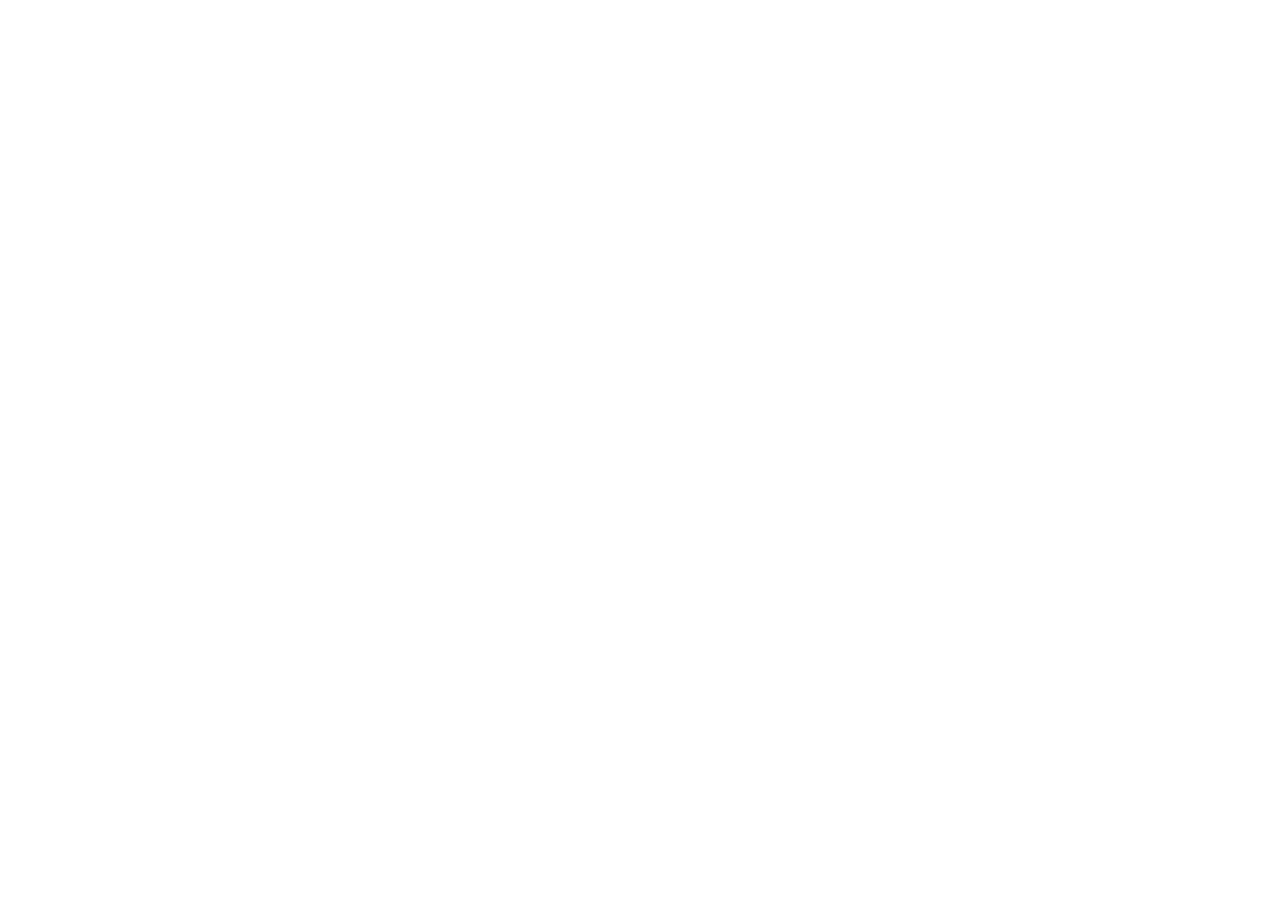
==== faq_bot/crm/static/index.html @ d658f139 "Интерфейс оператора: очередь, чат, обучение, аналитика, демо-клиент Три файла без сборки и внешних C" ====
<!doctype html>
<html lang="ru">
<head>
<meta charset="utf-8">
<meta name="viewport" content="width=device-width, initial-scale=1, viewport-fit=cover">
<meta name="color-scheme" content="light dark">
<title>INAI Mobile · CRM</title>
<link rel="icon" href="data:image/svg+xml,%3Csvg xmlns='http://www.w3.org/2000/svg' viewBox='0 0 32 32'%3E%3Crect width='32' height='32' rx='9' fill='%234f46e5'/%3E%3Cpath d='M9 11.5A3.5 3.5 0 0 1 12.5 8h7A3.5 3.5 0 0 1 23 11.5v5a3.5 3.5 0 0 1-3.5 3.5H15l-4.5 4v-4.2A3.5 3.5 0 0 1 9 16.5z' fill='%23fff'/%3E%3C/svg%3E">
<link rel="stylesheet" href="/static/app.css">
<script src="/static/app.js" defer></script>
</head>
<body>
<svg width="0" height="0" class="sprite" aria-hidden="true">
  <symbol id="i-chat" viewBox="0 0 24 24"><path d="M4 6.5A2.5 2.5 0 0 1 6.5 4h11A2.5 2.5 0 0 1 20 6.5v8a2.5 2.5 0 0 1-2.5 2.5H10l-4.2 3.4c-.5.4-1.3 0-1.3-.6V17A2.5 2.5 0 0 1 4 14.5z" fill="none" stroke="currentColor" stroke-width="1.8" stroke-linejoin="round"/></symbol>
  <symbol id="i-learn" viewBox="0 0 24 24"><path d="M12 4 2.5 9 12 14l9.5-5z M6 11.2V16c0 1.4 2.7 3 6 3s6-1.6 6-3v-4.8 M21.5 9v5" fill="none" stroke="currentColor" stroke-width="1.8" stroke-linecap="round" stroke-linejoin="round"/></symbol>
  <symbol id="i-chart" viewBox="0 0 24 24"><path d="M4 20h16 M7 16v-5 M12 16V6 M17 16v-8" fill="none" stroke="currentColor" stroke-width="1.8" stroke-linecap="round"/></symbol>
  <symbol id="i-phone" viewBox="0 0 24 24"><rect x="6.5" y="2.5" width="11" height="19" rx="2.5" fill="none" stroke="currentColor" stroke-width="1.8"/><path d="M10.5 18.5h3" stroke="currentColor" stroke-width="1.8" stroke-linecap="round"/></symbol>
  <symbol id="i-moon" viewBox="0 0 24 24"><path d="M20 14.5A8 8 0 1 1 9.5 4a6.5 6.5 0 0 0 10.5 10.5z" fill="none" stroke="currentColor" stroke-width="1.8" stroke-linejoin="round"/></symbol>
  <symbol id="i-sun" viewBox="0 0 24 24"><circle cx="12" cy="12" r="4" fill="none" stroke="currentColor" stroke-width="1.8"/><path d="M12 2.5v2 M12 19.5v2 M2.5 12h2 M19.5 12h2 M5.3 5.3l1.4 1.4 M17.3 17.3l1.4 1.4 M5.3 18.7l1.4-1.4 M17.3 6.7l1.4-1.4" stroke="currentColor" stroke-width="1.8" stroke-linecap="round"/></symbol>
  <symbol id="i-logout" viewBox="0 0 24 24"><path d="M14 4h3.5A2.5 2.5 0 0 1 20 6.5v11a2.5 2.5 0 0 1-2.5 2.5H14 M10 8l-4 4 4 4 M6 12h9" fill="none" stroke="currentColor" stroke-width="1.8" stroke-linecap="round" stroke-linejoin="round"/></symbol>
  <symbol id="i-search" viewBox="0 0 24 24"><circle cx="11" cy="11" r="6.5" fill="none" stroke="currentColor" stroke-width="1.8"/><path d="m16 16 4 4" stroke="currentColor" stroke-width="1.8" stroke-linecap="round"/></symbol>
  <symbol id="i-send" viewBox="0 0 24 24"><path d="M4.5 12 3 4.8c-.2-.8.7-1.5 1.4-1.1l15.8 7.4c.7.4.7 1.4 0 1.8L4.4 20.3c-.7.4-1.6-.3-1.4-1.1z M4.5 12H11" fill="none" stroke="currentColor" stroke-width="1.8" stroke-linejoin="round" stroke-linecap="round"/></symbol>
  <symbol id="i-bot" viewBox="0 0 24 24"><rect x="4.5" y="8" width="15" height="11" rx="3" fill="none" stroke="currentColor" stroke-width="1.8"/><path d="M12 4.5V8 M9.5 13h.01 M14.5 13h.01 M2.5 13v2 M21.5 13v2" stroke="currentColor" stroke-width="2.2" stroke-linecap="round"/></symbol>
  <symbol id="i-user" viewBox="0 0 24 24"><circle cx="12" cy="8.5" r="3.8" fill="none" stroke="currentColor" stroke-width="1.8"/><path d="M4.5 20c.8-3.6 3.9-5.5 7.5-5.5s6.7 1.9 7.5 5.5" fill="none" stroke="currentColor" stroke-width="1.8" stroke-linecap="round"/></symbol>
  <symbol id="i-hand" viewBox="0 0 24 24"><path d="M8 12V6.5a1.5 1.5 0 0 1 3 0V11 M11 10.5V5a1.5 1.5 0 0 1 3 0v5.5 M14 10.5V6.5a1.5 1.5 0 0 1 3 0V14a6 6 0 0 1-6 6h-.6a5 5 0 0 1-4-2l-2.7-3.6a1.5 1.5 0 0 1 2.3-1.9L8 14" fill="none" stroke="currentColor" stroke-width="1.8" stroke-linecap="round" stroke-linejoin="round"/></symbol>
  <symbol id="i-back" viewBox="0 0 24 24"><path d="M15 5 8 12l7 7" fill="none" stroke="currentColor" stroke-width="2" stroke-linecap="round" stroke-linejoin="round"/></symbol>
  <symbol id="i-book" viewBox="0 0 24 24"><path d="M5 4.5h10.5A3.5 3.5 0 0 1 19 8v11.5H8.5A3.5 3.5 0 0 1 5 16z M5 16a3.5 3.5 0 0 1 3.5-3.5H19" fill="none" stroke="currentColor" stroke-width="1.8" stroke-linejoin="round"/></symbol>
  <symbol id="i-spark" viewBox="0 0 24 24"><path d="M12 3.5 13.8 9a2 2 0 0 0 1.2 1.2l5.5 1.8-5.5 1.8a2 2 0 0 0-1.2 1.2L12 20.5 10.2 15A2 2 0 0 0 9 13.8L3.5 12 9 10.2A2 2 0 0 0 10.2 9z" fill="none" stroke="currentColor" stroke-width="1.8" stroke-linejoin="round"/></symbol>
  <symbol id="i-check" viewBox="0 0 24 24"><path d="m5 12.5 4.5 4.5L19 7.5" fill="none" stroke="currentColor" stroke-width="2" stroke-linecap="round" stroke-linejoin="round"/></symbol>
  <symbol id="i-x" viewBox="0 0 24 24"><path d="M6 6l12 12 M18 6 6 18" stroke="currentColor" stroke-width="2" stroke-linecap="round"/></symbol>
  <symbol id="i-plus" viewBox="0 0 24 24"><path d="M12 5v14 M5 12h14" stroke="currentColor" stroke-width="2" stroke-linecap="round"/></symbol>
  <symbol id="i-clock" viewBox="0 0 24 24"><circle cx="12" cy="12" r="8.5" fill="none" stroke="currentColor" stroke-width="1.8"/><path d="M12 7.5V12l3 2" fill="none" stroke="currentColor" stroke-width="1.8" stroke-linecap="round"/></symbol>
  <symbol id="i-info" viewBox="0 0 24 24"><circle cx="12" cy="12" r="8.5" fill="none" stroke="currentColor" stroke-width="1.8"/><path d="M12 11v5 M12 8h.01" stroke="currentColor" stroke-width="2" stroke-linecap="round"/></symbol>
  <symbol id="i-download" viewBox="0 0 24 24"><path d="M12 4v11 M7.5 10.5 12 15l4.5-4.5 M5 19.5h14" fill="none" stroke="currentColor" stroke-width="1.8" stroke-linecap="round" stroke-linejoin="round"/></symbol>
  <symbol id="i-chevron" viewBox="0 0 24 24"><path d="m8 10 4 4 4-4" fill="none" stroke="currentColor" stroke-width="2" stroke-linecap="round" stroke-linejoin="round"/></symbol>
</svg>

<div id="login" class="login" hidden>
  <form class="login-card" id="login-form" autocomplete="on">
    <div class="brand-mark"><svg><use href="#i-chat"/></svg></div>
    <h1>INAI Mobile · CRM</h1>
    <p class="muted">Рабочее место оператора поддержки</p>
    <label>Имя оператора<input name="name" required maxlength="40" autocomplete="username" placeholder="например, Айгуль"></label>
    <label>Пароль<input name="password" type="password" required autocomplete="current-password" placeholder="CRM_PASSWORD"></label>
    <p class="login-error" id="login-error" role="alert"></p>
    <button class="btn primary wide" type="submit">Войти</button>
  </form>
</div>

<div id="app" class="app" hidden>
  <nav class="rail" aria-label="Разделы">
    <div class="brand-mark small" title="INAI Mobile"><svg><use href="#i-chat"/></svg></div>
    <button class="rail-btn" data-view="chats" title="Диалоги"><svg><use href="#i-chat"/></svg><span>Диалоги</span><i class="rail-badge" id="badge-waiting" hidden></i></button>
    <button class="rail-btn" data-view="learning" title="Обучение бота"><svg><use href="#i-learn"/></svg><span>Обучение</span><i class="rail-badge soft" id="badge-queue" hidden></i></button>
    <button class="rail-btn" data-view="analytics" title="Аналитика"><svg><use href="#i-chart"/></svg><span>Аналитика</span></button>
    <div class="rail-spacer"></div>
    <button class="rail-btn" id="demo-open" title="Демо-клиент: написать боту от имени абонента"><svg><use href="#i-phone"/></svg><span>Демо</span></button>
    <button class="rail-btn" id="theme-toggle" title="Тема"><svg><use href="#i-moon"/></svg><span>Тема</span></button>
    <button class="rail-btn" id="logout" title="Выйти"><svg><use href="#i-logout"/></svg><span>Выход</span></button>
  </nav>

  <section class="view view-chats" data-pane="chats">
    <aside class="list-pane">
      <header class="list-head">
        <div class="list-title">
          <h2>Диалоги</h2>
          <span class="me" id="me-name"></span>
        </div>
        <label class="search"><svg><use href="#i-search"/></svg><input id="search" type="search" placeholder="Поиск по имени и тексту" autocomplete="off"></label>
        <div class="chips" id="filters" role="tablist">
          <button class="chip active" data-filter="all">Все</button>
          <button class="chip" data-filter="mine">Мои</button>
          <button class="chip" data-filter="ky">KY</button>
          <button class="chip" data-filter="ru">RU</button>
        </div>
      </header>
      <div class="list" id="conv-list"></div>
    </aside>

    <main class="chat-pane" id="chat-pane">
      <div class="empty-state" id="chat-empty">
        <div class="empty-art"><svg><use href="#i-chat"/></svg></div>
        <h3>Выберите диалог</h3>
        <p class="muted">Сверху очереди — те, кто ждёт дольше всех. Новые сообщения их не вытесняют.</p>
        <button class="btn ghost" id="empty-demo"><svg><use href="#i-phone"/></svg>Написать боту как абонент</button>
      </div>
      <div class="chat" id="chat" hidden>
        <header class="chat-head">
          <button class="icon-btn only-mobile" id="chat-back" aria-label="Назад"><svg><use href="#i-back"/></svg></button>
          <span class="avatar lg" id="chat-avatar"></span>
          <div class="chat-who">
            <div class="chat-name"><span id="chat-name"></span><span class="lang" id="chat-lang"></span><span class="src" id="chat-src"></span></div>
            <div class="chat-status" id="chat-status"></div>
          </div>
          <div class="chat-actions">
            <button class="btn primary" id="btn-take"><svg><use href="#i-hand"/></svg><span>Перехватить</span></button>
            <button class="btn ghost" id="btn-release"><svg><use href="#i-bot"/></svg><span>Вернуть боту</span></button>
            <button class="icon-btn" id="btn-info" aria-label="Карточка абонента"><svg><use href="#i-info"/></svg></button>
          </div>
        </header>
        <div class="messages" id="messages" aria-live="polite"></div>
        <footer class="composer" id="composer">
          <div class="composer-note" id="composer-note"></div>
          <div class="composer-box">
            <button class="icon-btn" id="btn-faq" title="Вставить ответ из базы"><svg><use href="#i-book"/></svg></button>
            <textarea id="reply" rows="1" maxlength="4000" placeholder="Ответ абоненту… Enter — отправить, Shift+Enter — перенос"></textarea>
            <button class="send" id="btn-send" aria-label="Отправить"><svg><use href="#i-send"/></svg></button>
          </div>
          <label class="propose"><input type="checkbox" id="propose"> Предложить этот ответ в базу знаний <span class="muted">— уйдёт на проверку старшему, в бота сам не попадёт</span></label>
        </footer>
      </div>
    </main>

    <aside class="info-pane" id="info-pane" hidden></aside>
  </section>

  <section class="view view-learning" data-pane="learning" hidden>
    <header class="page-head">
      <div>
        <h2>Обучение бота</h2>
        <p class="muted">Отметьте тему у реплики, которую бот не понял. Фраза проверяется на открытом наборе: если точность упадёт, она не примется. Бот учится формулировкам, факты берутся только из faq.json.</p>
      </div>
      <a class="btn ghost" href="/api/proposals/export" download><svg><use href="#i-download"/></svg>Выгрузить</a>
    </header>
    <div class="learn-grid">
      <section class="card">
        <header class="card-head"><h3>Бот не понял</h3><span class="count" id="queue-count">0</span></header>
        <div class="queue" id="queue"></div>
      </section>
      <div class="learn-side">
        <section class="card">
          <header class="card-head"><h3>Выучено</h3><span class="count" id="learned-count">0</span></header>
          <div class="learned" id="learned"></div>
        </section>
        <section class="card">
          <header class="card-head"><h3>Предложения в базу</h3><span class="count" id="proposals-count">0</span></header>
          <div class="proposals" id="proposals"></div>
        </section>
      </div>
    </div>
  </section>

  <section class="view view-analytics" data-pane="analytics" hidden>
    <header class="page-head">
      <div>
        <h2>Аналитика</h2>
        <p class="muted">Последние 24 часа. Хранится в базе CRM и не теряется при перезапуске бота.</p>
      </div>
    </header>
    <div class="kpis" id="kpis"></div>
    <div class="charts">
      <section class="card wide"><header class="card-head"><h3>Реплики абонентов по часам</h3></header><div class="hours" id="chart-hours"></div></section>
      <section class="card"><header class="card-head"><h3>Темы</h3></header><div class="bars" id="chart-topics"></div></section>
      <section class="card"><header class="card-head"><h3>Почему звали оператора</h3></header><div class="bars" id="chart-reasons"></div></section>
      <section class="card"><header class="card-head"><h3>Языки</h3></header><div class="split" id="chart-langs"></div></section>
      <section class="card"><header class="card-head"><h3>Операторы</h3></header><div class="ops" id="chart-ops"></div></section>
    </div>
  </section>
</div>

<aside class="demo" id="demo" hidden aria-label="Демо-клиент">
  <header class="demo-head">
    <div><b>Демо-клиент</b><span class="muted" id="demo-name"></span></div>
    <button class="icon-btn" id="demo-new" title="Новый абонент"><svg><use href="#i-plus"/></svg></button>
    <button class="icon-btn" id="demo-close" title="Закрыть"><svg><use href="#i-x"/></svg></button>
  </header>
  <div class="demo-screen" id="demo-screen"></div>
  <form class="demo-input" id="demo-form">
    <input id="demo-text" autocomplete="off" maxlength="1000" placeholder="Сообщение от абонента…">
    <button class="send small" aria-label="Отправить"><svg><use href="#i-send"/></svg></button>
  </form>
  <div class="demo-hints" id="demo-hints"></div>
</aside>

<div class="popover" id="popover" hidden></div>
<div class="toasts" id="toasts" aria-live="polite"></div>
</body>
</html>
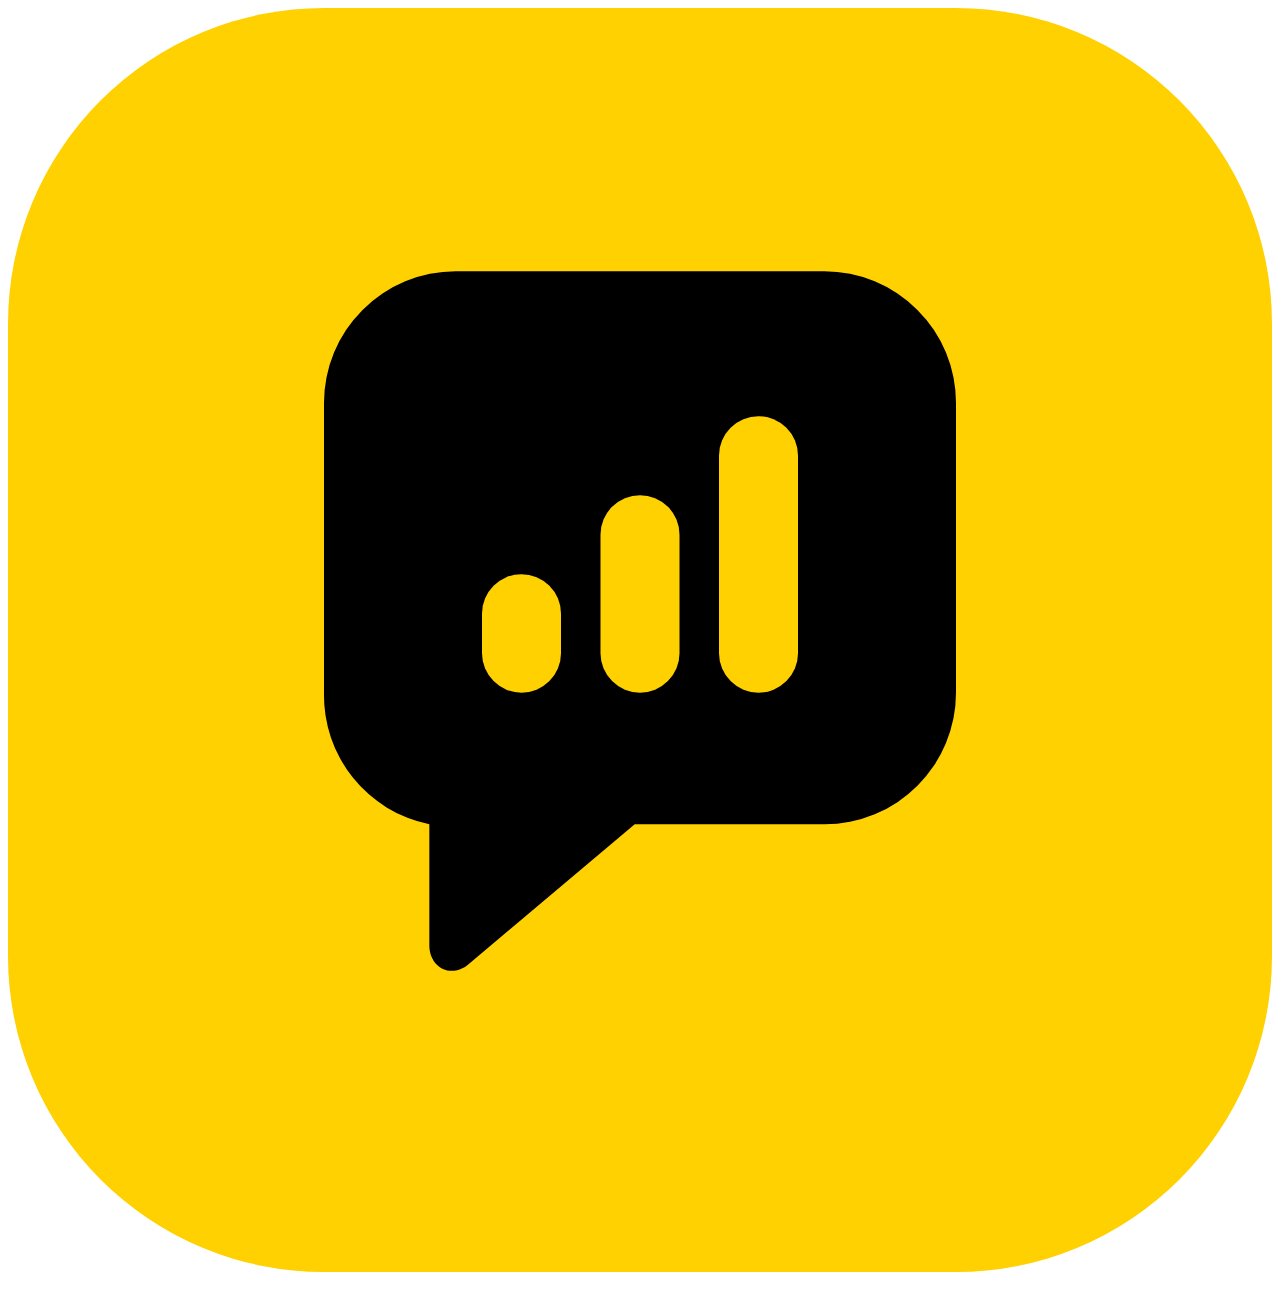
==== commit b58ac033: "CRM: роли администратора и оператора, своя графика, прелоадер Роли. Вместо общего пароля у каждого с" ====
--- a/faq_bot/crm/static/index.html
+++ b/faq_bot/crm/static/index.html
@@ -4,13 +4,32 @@
 <meta charset="utf-8">
 <meta name="viewport" content="width=device-width, initial-scale=1, viewport-fit=cover">
 <meta name="color-scheme" content="light dark">
+<meta name="theme-color" content="#f5f5f7">
 <title>INAI Mobile · CRM</title>
-<link rel="icon" href="data:image/svg+xml,%3Csvg xmlns='http://www.w3.org/2000/svg' viewBox='0 0 32 32'%3E%3Crect width='32' height='32' rx='9' fill='%234f46e5'/%3E%3Cpath d='M9 11.5A3.5 3.5 0 0 1 12.5 8h7A3.5 3.5 0 0 1 23 11.5v5a3.5 3.5 0 0 1-3.5 3.5H15l-4.5 4v-4.2A3.5 3.5 0 0 1 9 16.5z' fill='%23fff'/%3E%3C/svg%3E">
+<link rel="icon" href="data:image/svg+xml,%3Csvg xmlns='http://www.w3.org/2000/svg' viewBox='0 0 32 32'%3E%3Crect width='32' height='32' rx='9' fill='%23FFD100'/%3E%3Cpath d='M8 10a3.3 3.3 0 0 1 3.3-3.3h9.4A3.3 3.3 0 0 1 24 10v7.3a3.3 3.3 0 0 1-3.3 3.3h-4.8l-4.2 3.6c-.5.4-1 0-1-.5v-3.1A3.3 3.3 0 0 1 8 17.3z' fill='%23000'/%3E%3Crect x='12' y='14.3' width='2' height='3' rx='1' fill='%23FFD100'/%3E%3Crect x='15' y='12.3' width='2' height='5' rx='1' fill='%23FFD100'/%3E%3Crect x='18' y='10.3' width='2' height='7' rx='1' fill='%23FFD100'/%3E%3C/svg%3E">
 <link rel="stylesheet" href="/static/app.css">
 <script src="/static/app.js" defer></script>
 </head>
 <body>
+<div class="preloader" id="preloader" aria-label="Загрузка" role="status">
+  <img id="preloader-img" src="/static/bee.gif" alt="" hidden>
+  <svg class="preloader-mark" id="preloader-mark" viewBox="0 0 48 48" aria-hidden="true">
+    <rect width="48" height="48" rx="12" fill="#FFD100"/>
+    <path d="M12 15a5 5 0 0 1 5-5h14a5 5 0 0 1 5 5v11a5 5 0 0 1-5 5h-7.2l-6.3 5.3c-.7.6-1.5.1-1.5-.7V31A5 5 0 0 1 12 26z" fill="#000"/>
+    <rect class="b1" x="18" y="21.5" width="3" height="4.5" rx="1.5" fill="#FFD100"/>
+    <rect class="b2" x="22.5" y="18.5" width="3" height="7.5" rx="1.5" fill="#FFD100"/>
+    <rect class="b3" x="27" y="15.5" width="3" height="10.5" rx="1.5" fill="#FFD100"/>
+  </svg>
+</div>
+
 <svg width="0" height="0" class="sprite" aria-hidden="true">
+  <symbol id="logo" viewBox="0 0 48 48"><rect width="48" height="48" rx="12" fill="#FFD100"/><path d="M12 15a5 5 0 0 1 5-5h14a5 5 0 0 1 5 5v11a5 5 0 0 1-5 5h-7.2l-6.3 5.3c-.7.6-1.5.1-1.5-.7V31A5 5 0 0 1 12 26z" fill="#000"/><rect x="18" y="21.5" width="3" height="4.5" rx="1.5" fill="#FFD100"/><rect x="22.5" y="18.5" width="3" height="7.5" rx="1.5" fill="#FFD100"/><rect x="27" y="15.5" width="3" height="10.5" rx="1.5" fill="#FFD100"/></symbol>
+  <symbol id="ill-chats" viewBox="0 0 160 120"><path d="M30 30a10 10 0 0 1 10-10h50a10 10 0 0 1 10 10v26a10 10 0 0 1-10 10H58l-14 11v-11h-4a10 10 0 0 1-10-10z" fill="none" stroke="currentColor" stroke-width="2.5" stroke-linejoin="round"/><path d="M62 54a10 10 0 0 1 10-10h48a10 10 0 0 1 10 10v24a10 10 0 0 1-10 10h-4v11l-14-11H72a10 10 0 0 1-10-10z"/><circle cx="82" cy="66" r="4" fill="currentColor"/><circle cx="96" cy="66" r="4" fill="currentColor"/><circle cx="110" cy="66" r="4" fill="currentColor"/><path d="M44 36h36 M44 46h24" stroke="currentColor" stroke-width="2.5" stroke-linecap="round"/></symbol>
+  <symbol id="ill-done" viewBox="0 0 160 120"><rect x="38" y="26" width="72" height="80" rx="10" fill="none" stroke="currentColor" stroke-width="2.5"/><rect x="48" y="16" width="72" height="80" rx="10" fill="none" stroke="currentColor" stroke-width="2.5" opacity=".45"/><path d="M52 50h30 M52 62h44 M52 74h22" stroke="currentColor" stroke-width="2.5" stroke-linecap="round"/><circle cx="108" cy="86" r="18"/><path d="m99 86 6 6 12-12" fill="none" stroke="#000" stroke-width="3.5" stroke-linecap="round" stroke-linejoin="round"/></symbol>
+  <symbol id="ill-learn" viewBox="0 0 160 120"><path d="M80 34c-12-8-30-10-46-6v62c16-4 34-2 46 6 12-8 30-10 46-6V28c-16-4-34-2-46 6z" fill="none" stroke="currentColor" stroke-width="2.5" stroke-linejoin="round"/><path d="M80 34v62" stroke="currentColor" stroke-width="2.5"/><path d="M96 26v30l8-6 8 6V24"/><path d="M44 48c10-2 20-1 28 3 M44 60c10-2 20-1 28 3 M44 72c10-2 20-1 28 3" fill="none" stroke="currentColor" stroke-width="2.5" stroke-linecap="round" opacity=".55"/></symbol>
+  <symbol id="ill-propose" viewBox="0 0 160 120"><path d="M46 18h46l22 22v62a8 8 0 0 1-8 8H46a8 8 0 0 1-8-8V26a8 8 0 0 1 8-8z" fill="none" stroke="currentColor" stroke-width="2.5" stroke-linejoin="round"/><path d="M92 18v22h22" fill="none" stroke="currentColor" stroke-width="2.5" stroke-linejoin="round"/><path d="M52 54h40 M52 66h30" stroke="currentColor" stroke-width="2.5" stroke-linecap="round"/><path d="m88 96 34-34a6 6 0 0 1 8.5 8.5l-34 34L84 108z"/><path d="m118 66 8.5 8.5" stroke="#000" stroke-width="2.5"/></symbol>
+  <symbol id="ill-chart" viewBox="0 0 160 120"><path d="M30 20v80h104" fill="none" stroke="currentColor" stroke-width="2.5" stroke-linecap="round" stroke-linejoin="round"/><rect x="44" y="64" width="14" height="28" rx="3" fill="none" stroke="currentColor" stroke-width="2.5" stroke-dasharray="5 4"/><rect x="68" y="48" width="14" height="44" rx="3" fill="none" stroke="currentColor" stroke-width="2.5" stroke-dasharray="5 4"/><rect x="92" y="34" width="14" height="58" rx="3"/><rect x="116" y="56" width="14" height="36" rx="3" fill="none" stroke="currentColor" stroke-width="2.5" stroke-dasharray="5 4"/></symbol>
+  <symbol id="ill-desk" viewBox="0 0 200 150"><rect x="62" y="10" width="76" height="132" rx="16" fill="none" stroke="currentColor" stroke-width="3"/><path d="M90 20h20" stroke="currentColor" stroke-width="3" stroke-linecap="round"/><rect x="72" y="36" width="44" height="16" rx="8" fill="none" stroke="currentColor" stroke-width="2.5"/><rect x="86" y="60" width="42" height="16" rx="8"/><rect x="72" y="84" width="52" height="16" rx="8" fill="currentColor" opacity=".9"/><rect x="72" y="108" width="32" height="16" rx="8" fill="none" stroke="currentColor" stroke-width="2.5"/><path d="M18 64a12 12 0 0 1 12-12h20 M182 94a12 12 0 0 1-12 12h-20" fill="none" stroke="currentColor" stroke-width="2.5" stroke-linecap="round" opacity=".45"/><circle cx="34" cy="86" r="10"/><path d="M28 110c2-7 10-10 12-10s10 3 12 10" fill="none" stroke="currentColor" stroke-width="2.5" stroke-linecap="round"/><circle cx="166" cy="50" r="10" fill="none" stroke="currentColor" stroke-width="2.5"/><path d="M154 76c2-7 10-10 12-10s10 3 12 10" fill="none" stroke="currentColor" stroke-width="2.5" stroke-linecap="round"/></symbol>
   <symbol id="i-chat" viewBox="0 0 24 24"><path d="M4 6.5A2.5 2.5 0 0 1 6.5 4h11A2.5 2.5 0 0 1 20 6.5v8a2.5 2.5 0 0 1-2.5 2.5H10l-4.2 3.4c-.5.4-1.3 0-1.3-.6V17A2.5 2.5 0 0 1 4 14.5z" fill="none" stroke="currentColor" stroke-width="1.8" stroke-linejoin="round"/></symbol>
   <symbol id="i-learn" viewBox="0 0 24 24"><path d="M12 4 2.5 9 12 14l9.5-5z M6 11.2V16c0 1.4 2.7 3 6 3s6-1.6 6-3v-4.8 M21.5 9v5" fill="none" stroke="currentColor" stroke-width="1.8" stroke-linecap="round" stroke-linejoin="round"/></symbol>
   <symbol id="i-chart" viewBox="0 0 24 24"><path d="M4 20h16 M7 16v-5 M12 16V6 M17 16v-8" fill="none" stroke="currentColor" stroke-width="1.8" stroke-linecap="round"/></symbol>
@@ -25,23 +44,25 @@
   <symbol id="i-hand" viewBox="0 0 24 24"><path d="M8 12V6.5a1.5 1.5 0 0 1 3 0V11 M11 10.5V5a1.5 1.5 0 0 1 3 0v5.5 M14 10.5V6.5a1.5 1.5 0 0 1 3 0V14a6 6 0 0 1-6 6h-.6a5 5 0 0 1-4-2l-2.7-3.6a1.5 1.5 0 0 1 2.3-1.9L8 14" fill="none" stroke="currentColor" stroke-width="1.8" stroke-linecap="round" stroke-linejoin="round"/></symbol>
   <symbol id="i-back" viewBox="0 0 24 24"><path d="M15 5 8 12l7 7" fill="none" stroke="currentColor" stroke-width="2" stroke-linecap="round" stroke-linejoin="round"/></symbol>
   <symbol id="i-book" viewBox="0 0 24 24"><path d="M5 4.5h10.5A3.5 3.5 0 0 1 19 8v11.5H8.5A3.5 3.5 0 0 1 5 16z M5 16a3.5 3.5 0 0 1 3.5-3.5H19" fill="none" stroke="currentColor" stroke-width="1.8" stroke-linejoin="round"/></symbol>
-  <symbol id="i-spark" viewBox="0 0 24 24"><path d="M12 3.5 13.8 9a2 2 0 0 0 1.2 1.2l5.5 1.8-5.5 1.8a2 2 0 0 0-1.2 1.2L12 20.5 10.2 15A2 2 0 0 0 9 13.8L3.5 12 9 10.2A2 2 0 0 0 10.2 9z" fill="none" stroke="currentColor" stroke-width="1.8" stroke-linejoin="round"/></symbol>
   <symbol id="i-check" viewBox="0 0 24 24"><path d="m5 12.5 4.5 4.5L19 7.5" fill="none" stroke="currentColor" stroke-width="2" stroke-linecap="round" stroke-linejoin="round"/></symbol>
   <symbol id="i-x" viewBox="0 0 24 24"><path d="M6 6l12 12 M18 6 6 18" stroke="currentColor" stroke-width="2" stroke-linecap="round"/></symbol>
   <symbol id="i-plus" viewBox="0 0 24 24"><path d="M12 5v14 M5 12h14" stroke="currentColor" stroke-width="2" stroke-linecap="round"/></symbol>
   <symbol id="i-clock" viewBox="0 0 24 24"><circle cx="12" cy="12" r="8.5" fill="none" stroke="currentColor" stroke-width="1.8"/><path d="M12 7.5V12l3 2" fill="none" stroke="currentColor" stroke-width="1.8" stroke-linecap="round"/></symbol>
   <symbol id="i-info" viewBox="0 0 24 24"><circle cx="12" cy="12" r="8.5" fill="none" stroke="currentColor" stroke-width="1.8"/><path d="M12 11v5 M12 8h.01" stroke="currentColor" stroke-width="2" stroke-linecap="round"/></symbol>
   <symbol id="i-download" viewBox="0 0 24 24"><path d="M12 4v11 M7.5 10.5 12 15l4.5-4.5 M5 19.5h14" fill="none" stroke="currentColor" stroke-width="1.8" stroke-linecap="round" stroke-linejoin="round"/></symbol>
+  <symbol id="i-team" viewBox="0 0 24 24"><circle cx="9" cy="8.5" r="3.3" fill="none" stroke="currentColor" stroke-width="1.8"/><path d="M3 19.5c.6-3.2 3.1-5 6-5s5.4 1.8 6 5" fill="none" stroke="currentColor" stroke-width="1.8" stroke-linecap="round"/><path d="M15.5 5.6a3.3 3.3 0 0 1 0 6.1 M17.5 14.8c1.7.6 3 2.2 3.5 4.7" fill="none" stroke="currentColor" stroke-width="1.8" stroke-linecap="round"/></symbol>
+  <symbol id="i-key" viewBox="0 0 24 24"><circle cx="8" cy="15" r="4" fill="none" stroke="currentColor" stroke-width="1.8"/><path d="m11 12 8.5-8.5 M16.5 6.5l2.5 2.5 M14 9l2 2" fill="none" stroke="currentColor" stroke-width="1.8" stroke-linecap="round"/></symbol>
   <symbol id="i-chevron" viewBox="0 0 24 24"><path d="m8 10 4 4 4-4" fill="none" stroke="currentColor" stroke-width="2" stroke-linecap="round" stroke-linejoin="round"/></symbol>
 </svg>
 
 <div id="login" class="login" hidden>
   <form class="login-card" id="login-form" autocomplete="on">
-    <div class="brand-mark"><svg><use href="#i-chat"/></svg></div>
-    <h1>INAI Mobile · CRM</h1>
-    <p class="muted">Рабочее место оператора поддержки</p>
-    <label>Имя оператора<input name="name" required maxlength="40" autocomplete="username" placeholder="например, Айгуль"></label>
-    <label>Пароль<input name="password" type="password" required autocomplete="current-password" placeholder="CRM_PASSWORD"></label>
+    <svg class="ill login-ill" aria-hidden="true"><use href="#ill-desk"/></svg>
+    <div class="login-brand"><svg class="logo"><use href="#logo"/></svg><span>INAI Mobile</span></div>
+    <h1>Рабочее место оператора</h1>
+    <p class="muted">Очередь обращений, перехват диалогов у бота и его обучение.</p>
+    <label>Логин<input name="login" required maxlength="32" autocomplete="username" autocapitalize="none" spellcheck="false"></label>
+    <label>Пароль<input name="password" type="password" required autocomplete="current-password"></label>
     <p class="login-error" id="login-error" role="alert"></p>
     <button class="btn primary wide" type="submit">Войти</button>
   </form>
@@ -49,12 +70,12 @@
 
 <div id="app" class="app" hidden>
   <nav class="rail" aria-label="Разделы">
-    <div class="brand-mark small" title="INAI Mobile"><svg><use href="#i-chat"/></svg></div>
+    <svg class="logo rail-logo" role="img" aria-label="INAI Mobile"><use href="#logo"/></svg>
     <button class="rail-btn" data-view="chats" title="Диалоги"><svg><use href="#i-chat"/></svg><span>Диалоги</span><i class="rail-badge" id="badge-waiting" hidden></i></button>
     <button class="rail-btn" data-view="learning" title="Обучение бота"><svg><use href="#i-learn"/></svg><span>Обучение</span><i class="rail-badge soft" id="badge-queue" hidden></i></button>
     <button class="rail-btn" data-view="analytics" title="Аналитика"><svg><use href="#i-chart"/></svg><span>Аналитика</span></button>
+    <button class="rail-btn admin-only" data-view="team" title="Операторы"><svg><use href="#i-team"/></svg><span>Операторы</span></button>
     <div class="rail-spacer"></div>
-    <button class="rail-btn" id="demo-open" title="Демо-клиент: написать боту от имени абонента"><svg><use href="#i-phone"/></svg><span>Демо</span></button>
     <button class="rail-btn" id="theme-toggle" title="Тема"><svg><use href="#i-moon"/></svg><span>Тема</span></button>
     <button class="rail-btn" id="logout" title="Выйти"><svg><use href="#i-logout"/></svg><span>Выход</span></button>
   </nav>
@@ -79,10 +100,9 @@
 
     <main class="chat-pane" id="chat-pane">
       <div class="empty-state" id="chat-empty">
-        <div class="empty-art"><svg><use href="#i-chat"/></svg></div>
+        <svg class="ill empty-ill" aria-hidden="true"><use href="#ill-chats"/></svg>
         <h3>Выберите диалог</h3>
         <p class="muted">Сверху очереди — те, кто ждёт дольше всех. Новые сообщения их не вытесняют.</p>
-        <button class="btn ghost" id="empty-demo"><svg><use href="#i-phone"/></svg>Написать боту как абонент</button>
       </div>
       <div class="chat" id="chat" hidden>
         <header class="chat-head">
@@ -103,10 +123,10 @@
           <div class="composer-note" id="composer-note"></div>
           <div class="composer-box">
             <button class="icon-btn" id="btn-faq" title="Вставить ответ из базы"><svg><use href="#i-book"/></svg></button>
-            <textarea id="reply" rows="1" maxlength="4000" placeholder="Ответ абоненту… Enter — отправить, Shift+Enter — перенос"></textarea>
+            <textarea id="reply" rows="1" maxlength="4000" placeholder="Ответ абоненту" title="Enter — отправить, Shift+Enter — перенос строки"></textarea>
             <button class="send" id="btn-send" aria-label="Отправить"><svg><use href="#i-send"/></svg></button>
           </div>
-          <label class="propose"><input type="checkbox" id="propose"> Предложить этот ответ в базу знаний <span class="muted">— уйдёт на проверку старшему, в бота сам не попадёт</span></label>
+          <label class="propose"><input type="checkbox" id="propose"> Предложить ответ в базу знаний <span class="muted hint">— на проверку старшему, в бота сам не попадёт</span></label>
         </footer>
       </div>
     </main>
@@ -140,6 +160,36 @@
     </div>
   </section>
 
+  <section class="view view-team" data-pane="team" hidden>
+    <header class="page-head">
+      <div>
+        <h2>Операторы</h2>
+        <p class="muted">Учётные записи создаёт и отключает администратор. Пароли хранятся только в виде хэша: восстановить их нельзя, можно задать новый.</p>
+      </div>
+    </header>
+    <div class="team-grid">
+      <section class="card">
+        <header class="card-head"><h3>Команда</h3><span class="count" id="team-count">0</span></header>
+        <div class="team-list" id="team-list"></div>
+      </section>
+      <section class="card">
+        <header class="card-head"><h3>Новый оператор</h3></header>
+        <form class="form" id="team-form" autocomplete="off">
+          <label>Имя<input name="name" required maxlength="40" placeholder="Айгуль Асанова"></label>
+          <label>Логин<input name="login" required maxlength="32" pattern="[a-z0-9._\-]{3,32}" placeholder="aigul" autocapitalize="none" spellcheck="false"></label>
+          <label>Пароль<input name="password" required minlength="6" type="text" autocomplete="new-password" placeholder="не короче 6 символов"></label>
+          <label>Роль
+            <span class="chips" role="radiogroup">
+              <label class="chip-radio"><input type="radio" name="role" value="operator" checked><span>Оператор</span></label>
+              <label class="chip-radio"><input type="radio" name="role" value="admin"><span>Администратор</span></label>
+            </span>
+          </label>
+          <button class="btn primary wide" type="submit">Создать</button>
+        </form>
+      </section>
+    </div>
+  </section>
+
   <section class="view view-analytics" data-pane="analytics" hidden>
     <header class="page-head">
       <div>
@@ -158,20 +208,6 @@
   </section>
 </div>
 
-<aside class="demo" id="demo" hidden aria-label="Демо-клиент">
-  <header class="demo-head">
-    <div><b>Демо-клиент</b><span class="muted" id="demo-name"></span></div>
-    <button class="icon-btn" id="demo-new" title="Новый абонент"><svg><use href="#i-plus"/></svg></button>
-    <button class="icon-btn" id="demo-close" title="Закрыть"><svg><use href="#i-x"/></svg></button>
-  </header>
-  <div class="demo-screen" id="demo-screen"></div>
-  <form class="demo-input" id="demo-form">
-    <input id="demo-text" autocomplete="off" maxlength="1000" placeholder="Сообщение от абонента…">
-    <button class="send small" aria-label="Отправить"><svg><use href="#i-send"/></svg></button>
-  </form>
-  <div class="demo-hints" id="demo-hints"></div>
-</aside>
-
 <div class="popover" id="popover" hidden></div>
 <div class="toasts" id="toasts" aria-live="polite"></div>
 </body>
